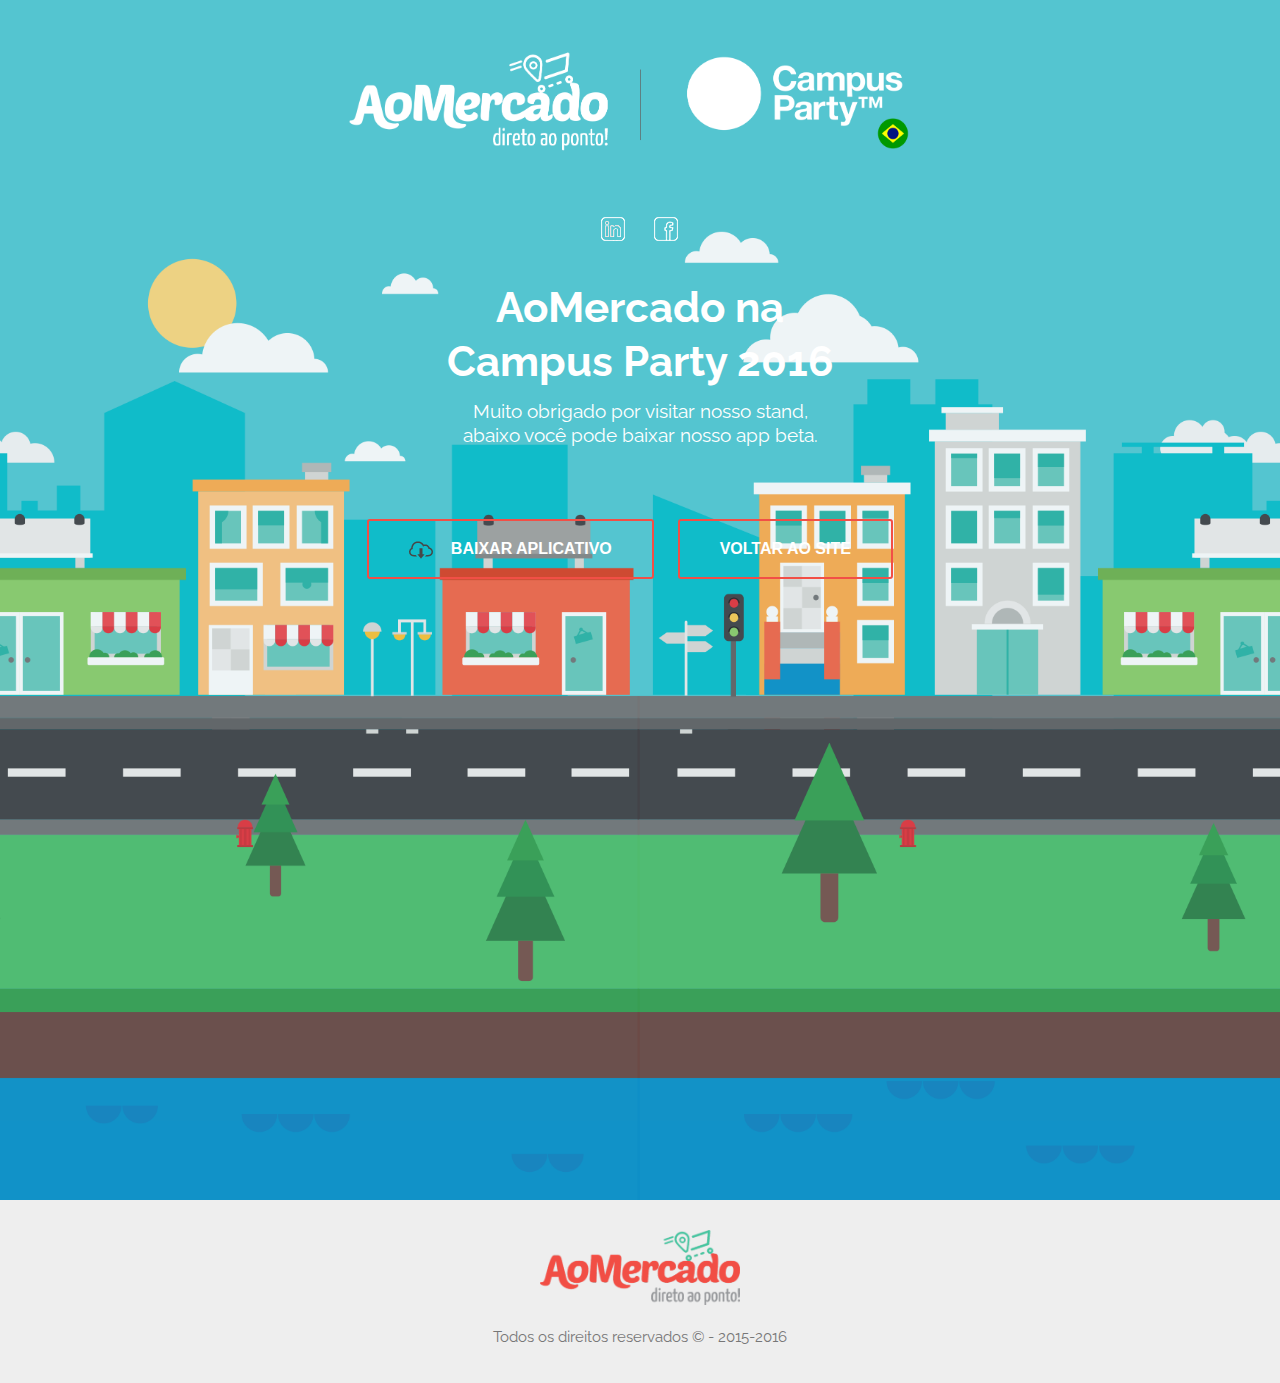
==== app/index.html @ 2484a769 "Tela App" ====
<!DOCTYPE html>
<html lang="pt">
    <head>
        <meta charset="utf-8">
        <meta http-equiv="X-UA-Compatible" content="IE=edge">
        <meta name="viewport" content="width=device-width, initial-scale=1">
        <meta name="description" content="">
        <meta name="author" content=""> 

        <link rel="icon" href="../images/fav_aomercado.ico" type="image/x-icon"/>
        <link rel="shortcut icon" href="../images/fav_aomercado.ico" type="image/x-icon"/>

        <link rel="stylesheet" type="text/css" href="../css/bootstrap.min.css">
        <link rel="stylesheet" type="text/css" href="../css/jquery.funnyText.css" />
        <link rel="stylesheet" type="text/css" href="../css/animate.css">
        <link rel="stylesheet" type="text/css" href="../css/style.css">
        <link rel="stylesheet" type="text/css" href="../css/app_style.css">

        <link rel="stylesheet" href="../https://maxcdn.bootstrapcdn.com/font-awesome/4.5.0/css/font-awesome.min.css">
        <title>AoMercado - Conecte-se as Ofertas</title>

        <!--[if lt IE 9]>
          <script src="https://oss.maxcdn.com/html5shiv/3.7.2/html5shiv.min.js"></script>
          <script src="https://oss.maxcdn.com/respond/1.4.2/respond.min.js"></script>
        <![endif]-->

    </head>
    <body>
            <header class="head">
            <div class="container bannerapp">
                <div class="row">
                    <div class="col-md-12 col-sm-12 col-xs-12 logo wow fadeIn">
                        <img src="../app/cpbr.png" alt="Logo">
                    </div>
                    <div class="col-md-12 col-sm-12 col-xs-12 social wow fadeIn" style="padding:0px;">
                        <div class="col-md-6 col-sm-6 col-xs-6" style="text-align:right;">
                            <a href="https://www.linkedin.com/company/aomercado/" alt="AoMercado no Linkedin" title="AoMercado no Linkedin" target="_blank">
                                <img src="../images/linkedin-icon.png" alt="Linkedin - AoMercado">
                            </a>
                        </div>
                        <div class="col-md-6 col-sm-6 col-xs-6" style="text-align:left;padding-left: 0px;">
                            <a href="https://www.facebook.com/AoMercadoApp" alt="AoMercado no Facebook" title="AoMercado no Facebook" target="_blank">
                                <img src="../images/facebook-icon.png" alt="Facebook - AoMercado">
                            </a>
                        </div>
                    </div>
                </div>

                <div class="row">
                    <div class="col-md-12 col-sm-12 col-xs-12 main-content wow fadeInLeft TituloPrincipal">
                        <h1 class="funnytext">AoMercado na <br/> Campus Party 2016</h1>
                        <p> Muito obrigado por visitar nosso stand,
                        <br>abaixo você pode baixar nosso app beta.</p>
                        <br>
                        <br>

                        <a href="http://www.aomercado.com/download/app.apk" alt="AoMercado no Campus" title="AoMercado na Campus">
                            <button type="button" class="btn btn-default home-btn"> <img src="social13.png" alt="download - AoMercado"> &nbsp;&nbsp; BAIXAR APLICATIVO</button>
                        </a>
                        <a href="http://www.aomercado.com" alt="AoMercado no Campus" title="AoMercado na Campus" target="_blank">
                            <button type="button" class="btn btn-default home-btn">VOLTAR AO SITE</button>
                        </A>

                    </div>
                </div>
            </div>
        </header>

    <!-- <section class="services">
        <div class="container">
            <div class="row">
                <div class="col-md-4 col-sm-4 services-list wow fadeInUp">
                    <img src="../images/service-icon-1.png" alt="icon">
                    <h4>ULTIMATE DESIGN</h4>
                    <p>This is a paragraph. Click here to add / edit your own text. This should be used to tell a story.</p>
                </div>

                <div class="col-md-4 col-sm-4 services-list wow fadeInUp">
                    <img src="../images/service-icon-2.png" alt="icon">
                    <h4>LIFETIME FREE</h4>
                    <p>This is a paragraph. Click here to add / edit your own text. This should be used to tell a story.</p>
                </div>

                <div class="col-md-4 col-sm-4 services-list wow fadeInUp">
                    <img src="../images/service-icon-3.png" alt="icon">
                    <h4>AMAZING FEATURE</h4>
                    <p>This is a paragraph. Click here to add / edit your own text. This should be used to tell a story.</p>
                </div>

            </div>
        </div>
    </section> -->



    <footer class="footer-info">
        <div class="container">
            <div class="row">
                <div class="col-md-12 wow fadeInLeft">
                    <img src="../images/logo-2.png" alt="Footer-Logo">
                </div>
                <div class="col-md-12 wow fadeInRight">
                    <p>Todos os direitos reservados &copy; - 2015-2016</p>
                </div>
            </div>
        </div>
    </footer>



        <!-- scripts starts here-->
        <script src="https://ajax.googleapis.com/ajax/libs/jquery/1.11.3/jquery.min.js"></script>
        <script src="js/bootstrap.min.js"></script>
        <script src="js/jquery.funnyText.js"></script>
        <script src="js/wow.min.js"></script>
        <script src="js/queryloader2.min.js" type="text/javascript"></script>
        <script src="js/contact.js" type="text/javascript"></script>
        <!-- scripts end here-->

        <script type="text/javascript">
            window.addEventListener('DOMContentLoaded', function() {
            new QueryLoader2(document.querySelector("body"), {
            barColor: "#efefef",
            backgroundColor: "#111",
            percentage: true,
            barHeight: 1,
            minimumTime: 200,
            fadeOutTime: 1000
            });
        });
        </script>

         <script>
            new WOW().init();
         </script>

        <script type="text/javascript">
            $(document).ready(function() {
                 $('.funnytext').funnyText({
                speed: 200,
                borderColor: 'none',
                activeColor: 'white',
                color: 'white',
                fontSize: '44px',
                direction: 'both'
                });
            });

        </script>
        
        <!-- Google Analytics-->
            <script>
              (function(i,s,o,g,r,a,m){i['GoogleAnalyticsObject']=r;i[r]=i[r]||function(){
              (i[r].q=i[r].q||[]).push(arguments)},i[r].l=1*new Date();a=s.createElement(o),
              m=s.getElementsByTagName(o)[0];a.async=1;a.src=g;m.parentNode.insertBefore(a,m)
              })(window,document,'script','//www.google-analytics.com/analytics.js','ga');

              ga('create', 'UA-71699555-1', 'auto');
              ga('send', 'pageview');

            </script>

    </body>
---- css/style.css ----
@import url(https://fonts.googleapis.com/css?family=Raleway:700,400,300);

html, h1, h2, h3, h4, h5, h6, p {
    font-family: 'Raleway', sans-serif;
}
p {
    line-height: 24px;
    font-size: 15px;
}

h1, h2, h4{
	font-weight: bold;
}

h4{
	text-transform: uppercase;
}

h1, h2, h3, h4, h5, h6, p, img, .btn {
    -moz-transition: all 0.2s ease-in-out;
    -webkit-transition: all 0.2s ease-in-out;
    -o-transition: all 0.2s ease-in-out;
    -ms-transition: all 0.2s ease-in-out;
    transition: all 0.2s ease-in-out;
}

.container{
	overflow: hidden;
}

.head{
	background-image: url("../images/bg-img-1.jpg");
	background-position: center center;
    background-repeat: no-repeat;
    background-size: cover;
    border-width: 0;
    min-height: 652px;
    width: auto;
}

.logo{
	margin-top: 50px;
}

.social img{
	margin-top: 65px;
	float: right;
	padding-left: 14px;
}

.main-content{
	margin-top: 84px;
	color: #fff;
}

.main-content h1{
	font-size: 42px;
	line-height: 54px;
}

.main-content p{
	font-weight: 400;
	font-size: 16px;
}

.phone-mockup img{
	float: right;
	vertical-align: bottom;
	height: 532px;
	width: auto;

}

.home-btn{
	margin-top: 22px;
	font-size: 16px;
	height: 60px;
	border-radius: 3px;
	color: #fff;
	background: none;
	border:2px solid #F24F46;
	margin-right: 20px;
	padding: 17px 40px 20px 40px;
	font-weight: bold;
}


.services{
	padding-top: 30px;
	padding-bottom: 30px;
	background-color: #F24F46;
	color: #fff;
	text-align: center;
}

.services-list{
	padding-top: 30px;
	padding-bottom: 30px;
}

.services h4, .services p{
	padding-right: 30px;
	padding-left: 30px;
}

.services h4{
	padding-bottom: 4px;
	margin-top: 28px;
}

.services-list:hover h4{
	letter-spacing: 0.5px;
}

.title-description{
	font-size: 16px;
}

.features{
	margin-bottom: 80px;
	margin-top: 70px;
	color: #6b6868;
}

.features-title{
	margin-bottom: 70px;
	text-align: center;
}

.dark-stroke{
	border-bottom: 2px solid #6b6868;
	width: 80px;
	margin-top: 12px;
	margin-bottom: 18px;
	
}

.features-left{
	text-align: right;
	margin-top: 40px;
}

.features-right{
	text-align: left;
	margin-top: 40px;
}

.features-left h4, .features-left p{
	padding-right: 60px;
}

.features-left div:hover h4, .features-right div:hover h4{
	color: #202020;
}

.features-right h4, .features-right p{
	padding-left: 60px;
}

.features-left div, .features-right div{
	margin-bottom: 36px;
}

.features-list-1 img, .features-list-2 img, .features-list-3 img{
	transform:translate(0px, 66px);
}

.features-list-4 img, .features-list-5 img, .features-list-6 img{
	transform:translate(0px, 66px);
}


.appmockup{
	position: relative;
	text-align: center;
}

.phone-img{
	position: absolute;
	text-align: center;
	transform:translate(-261px, 0px);
	top: 70px;

}

.screenshots-title{
	margin-bottom: 70px;
	text-align: center;
}

.screenshots{
	padding-top: 80px;
	padding-bottom: 80px;
	background-color: #f8f8f8;
}

#owl-slider .item{
	margin: 3px;
}
#owl-slider .item img{
	display: block;
	height: auto;
	width: 100%;
	border-radius: 5px;
	text-align: center;
	opacity: 0.9;
	transform: scale(0.95);
    }

#owl-slider .item img:hover{
	opacity: 1;
	transform: scale(1.0);
}

.form-inline{
	padding-top: 20px;
}

.form-inline .form-control{
	width: 412px;
	height: 46px;
	background-color: #545151;
	color: #fff;
	border-color: #666666;
}

.form-inline .btn{
	width: 120px;
	height: 46px;
	background-color: #545151;
	color: #fff;
	border-color: #666666;
}

.form-section{
	background-image: url('../images/bg-img-1.jpg');
	background-position: center center;
    background-repeat: no-repeat;
    background-size: cover;
    border-width: 0;
    width: auto;
    text-align: center;
    padding-top: 60px;
    padding-bottom: 60px;
    color: #fff;
}

.form-section p{
	margin-top: 14px;
}

.white-stroke{
	border-bottom: 2px solid #ffffff;
	width: 80px;
	margin-top: 12px;
	margin-bottom: 18px;
	
}

.our-clients{
	text-align: center;
	margin-top: 70px;
	margin-bottom: 70px;
	color: #6b6868;

}

.clients-title{
	margin-bottom: 70px;
	text-align: center;
}

.clients-stroke{
	border-bottom: 2px solid #6b6868;
	width: 80px;
	margin-top: 12px;
	margin-bottom: 14px;	
}

.our-clients div{
	padding-right: 30px;
	padding-left: 30px;	
}

.clients-list div:hover h4{
	color: #202020;
}

.clients-list h4{
	padding-top: 20px;
	padding-bottom: 0px;
	margin: 0px;
}

.clients-logos{
	padding-top: 30px;
	padding-bottom: 30px;
	background-color: #6B6868;

}

.faq{
	padding-top: 70px;
	padding-bottom: 70px;
	background-color: #f8f8f8;
}

.faq h4{
	text-transform: none;
	color: #6B6868;	
}

.faq-title{
	margin-bottom: 40px;
	text-align: center;
}

.faq-list div{
	padding-top: 30px;
}

.faq-list div:hover h4{
	color: #202020;
}

.download-section{
	margin-top: 50px;
	margin-bottom: 50px;
	color: #6b6868;
}

.download-section h2{
	font-size: 26px;
}

.btn-lg{
	float: right;
	border-radius: 5px;
	color: #fff;
	background-color: #6b6868;
	padding-top: 16px;
	padding-bottom: 16px;
	width: 384px;
	margin-top: 22px;
}

.btn-lg:hover{
	background-color: #202020;
	color: #fff;
}

.footer-info{
	padding-top: 30px;
	padding-bottom: 24px;
	background-color: #EEEEEE;
	color: #fff;
	text-align: center;
}

.footer-info img{
	width: 200px;
	height: auto;
}

.footer-nav ul{
	text-decoration: none;
	text-align: center;
	list-style-type: none;
	margin-top: 10px;
}

.footer-nav li{
	display: inline;
	padding: 6px;
}

.footer-nav li a{
	color: #c0c0c0;
}

.footer-info p{
	color: #777;
	margin-top: 20px;
	text-align: center;
}

@media only screen and (min-width : 768px) {
		.phone-mockup img{
		float: left;
		}
}


.logo img{
	max-width: 280px;
}

.bgcontato{background: #F24F46 !important;}

.destaquehome .icones i{
	font-size: 2.3em;
	transform: translate(0px, 66px);
	color: #46C6A0;
	}


.col-md-6.TituloPrincipal {width: 40% !important;}


/* AJUSTES RESPONSIVO */

@media (min-width: 768px) and (max-width: 991px) {
		body .bannertopo {
			margin-right: 0px;
			margin-left: 40px;
    		padding-right: 0px;
		}

		.phone-mockup{
		    padding-left: 0px !important;
		    margin: 87px 0px 0px 0px;
    		position: absolute;
    		display: inline-block;
    		max-width: 270px;
		}

		.bannertopo .phone-mockup {margin: 110px 0px 0px 22px;}		
		.phone-mockup .img-responsive{
		    max-width: none;
		    bottom: 0px ;
		}

		.destaquehome .col-sm-4 {
    		width: 29.333333%;
			padding-right: 0px;
    	}

		.destaquehome .appmockup {text-align: left;}
		
		.features-right.icladi {margin-left: 90px;}
		.features-right {margin-left: 0px;padding-left: 0px;}
		.features-right h4, .features-right p {padding-left: 50px;}

		.appmockup .phone-img {
		    position: absolute;
		    text-align: center;
		    transform: translate(19px, 85px);
    		max-width: 234px;
		}
}

@media screen and (max-width: 767px) {
	.col-md-6.TituloPrincipal {
	    width: 99% !important;
	    text-align: center;
    }
    .form-inline .form-control {width: 100%;}
    .destaquehome .row .features-left p {margin-left: 50px;}
    .destaquehome .row .features-left div {text-align: left;}
}


@media screen and (max-width: 479px) {
	.logo img {max-width: 215px;}
	.social img {
   		margin-top: 75px;
   		width:42px;
   		height:auto;
    }
	.phone-mockup img {height: auto;}
	.home-btn {
		font-size: 14px;
		padding: 15px 30px;
		margin-left: 20px;
	}
	.footer-info p{font-size: 12px}

}
---- css/app_style.css ----
.logo, .social  {text-align: center;}
.social img {float: none; }
.funnytext{margin-top: 0px;}
.main-content {margin-top: 40px;}


.logo img {
    max-width: 600px;
    width: 80%;
    margin: 0 auto;
    text-align: center;
}

.head {
    background-image: url("../app/bg-app.png");
    background-color: #54c5d0;
    background-size: 70%;
    background-position: center bottom;
    background-repeat: repeat-x;
    background-size: cover;
    border-width: 0;
    min-height: 1200px;
    width: auto;
    }

.main-content p {
    font-weight: 400;
    font-size: 19px;
}

.TituloPrincipal{
	text-align: center;
}

@media screen and (max-width: 779px) {
	.logo img {max-width: 650px;}
	.social img {
   		margin-top: 75px;
   		width:42px;
   		height:auto;
    }

	.head {background-size: 260%; background-position: left bottom;}

	.phone-mockup img {height: auto;}
	.home-btn {
		font-size: 14px;
		padding: 15px 30px;
		margin-left: 20px;
	}
	.footer-info p{font-size: 12px}

}
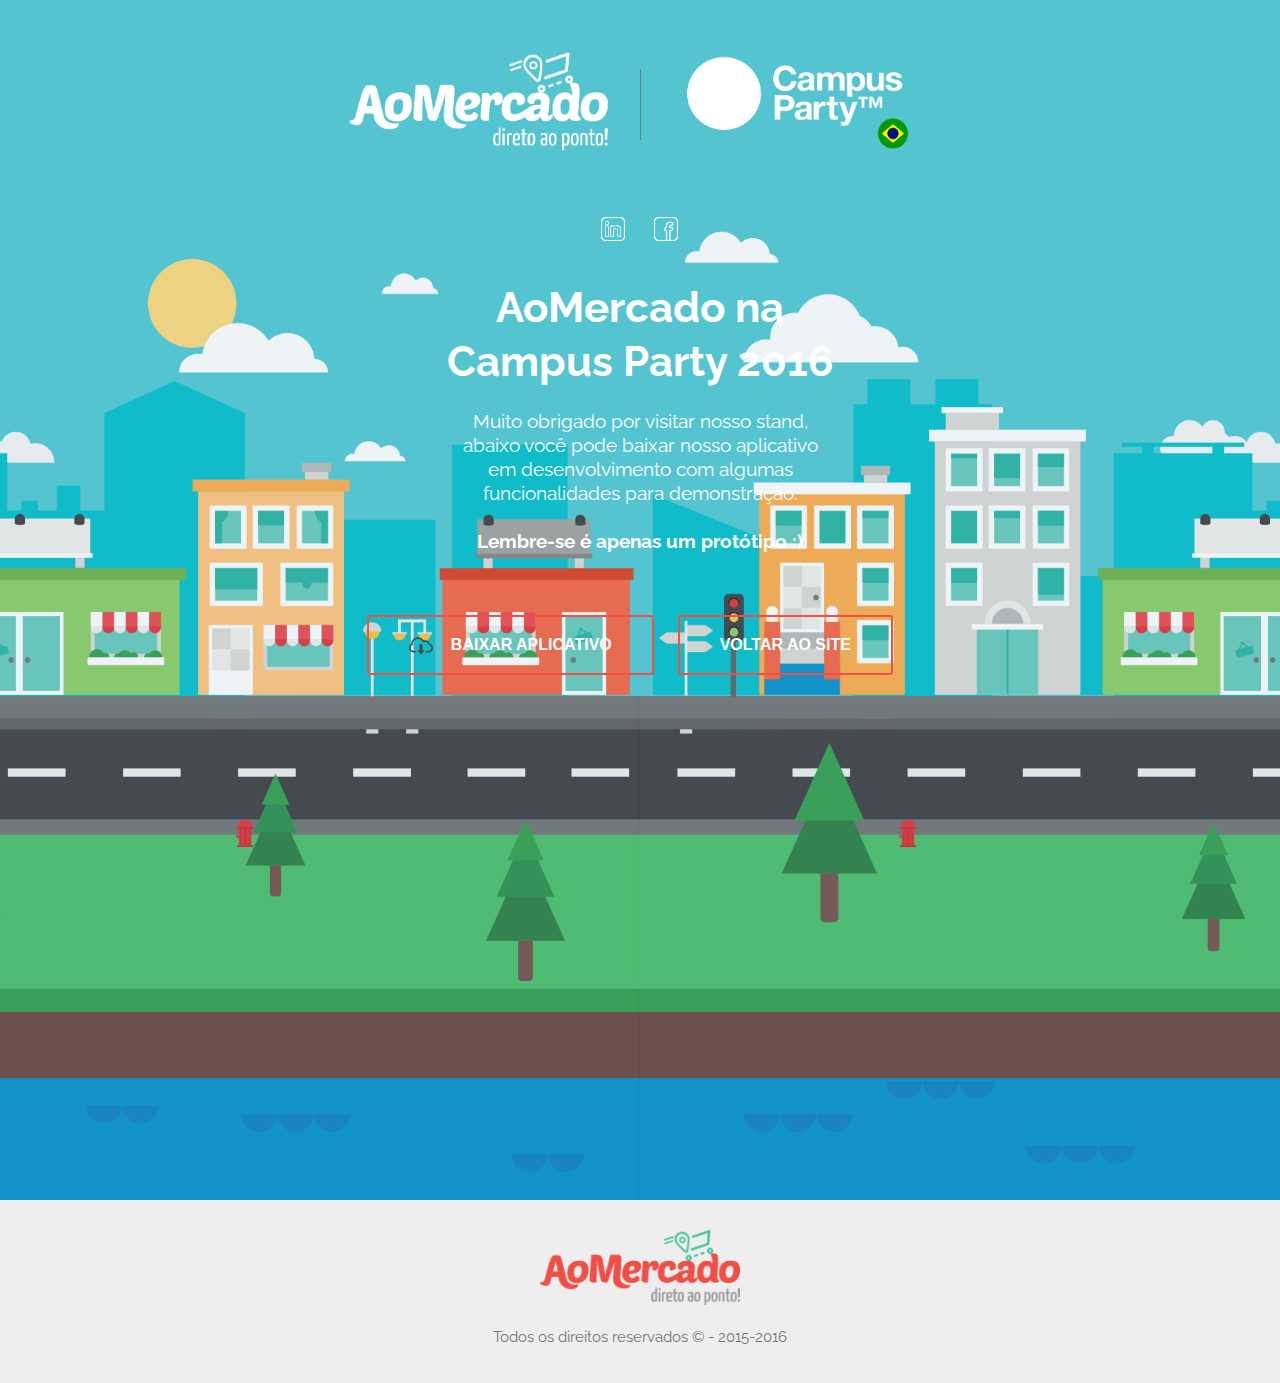
==== commit 8bbe549c: "Ajuste tela app" ====
--- a/app/index.html
+++ b/app/index.html
@@ -49,12 +49,13 @@
                 <div class="row">
                     <div class="col-md-12 col-sm-12 col-xs-12 main-content wow fadeInLeft TituloPrincipal">
                         <h1 class="funnytext">AoMercado na <br/> Campus Party 2016</h1>
-                        <p> Muito obrigado por visitar nosso stand,
-                        <br>abaixo você pode baixar nosso app beta.</p>
+                        <p style="width:90%;text-align:center; margin: 0 auto;margin-top: 20px;"> Muito obrigado por visitar nosso stand, <br/>
+                        abaixo você pode baixar nosso aplicativo <br/> em desenvolvimento com algumas <br/> funcionalidades para demonstração.
+                        <br/><br> <b> Lembre-se é apenas um protótipo :) </b></p>
                         <br>
                         <br>
 
-                        <a href="http://www.aomercado.com/download/app.apk" alt="AoMercado no Campus" title="AoMercado na Campus">
+                        <a href="https://github.com/aomercado/aomercado.github.io/blob/master/downloads/aomercado.apk?raw=true" alt="AoMercado no Campus" title="AoMercado na Campus">
                             <button type="button" class="btn btn-default home-btn"> <img src="social13.png" alt="download - AoMercado"> &nbsp;&nbsp; BAIXAR APLICATIVO</button>
                         </a>
                         <a href="http://www.aomercado.com" alt="AoMercado no Campus" title="AoMercado na Campus" target="_blank">
--- a/css/app_style.css
+++ b/css/app_style.css
@@ -40,7 +40,7 @@
    		height:auto;
     }
 
-	.head {background-size: 260%; background-position: left bottom;}
+	.head {background-size: 250%; background-position: left bottom;}
 
 	.phone-mockup img {height: auto;}
 	.home-btn {
